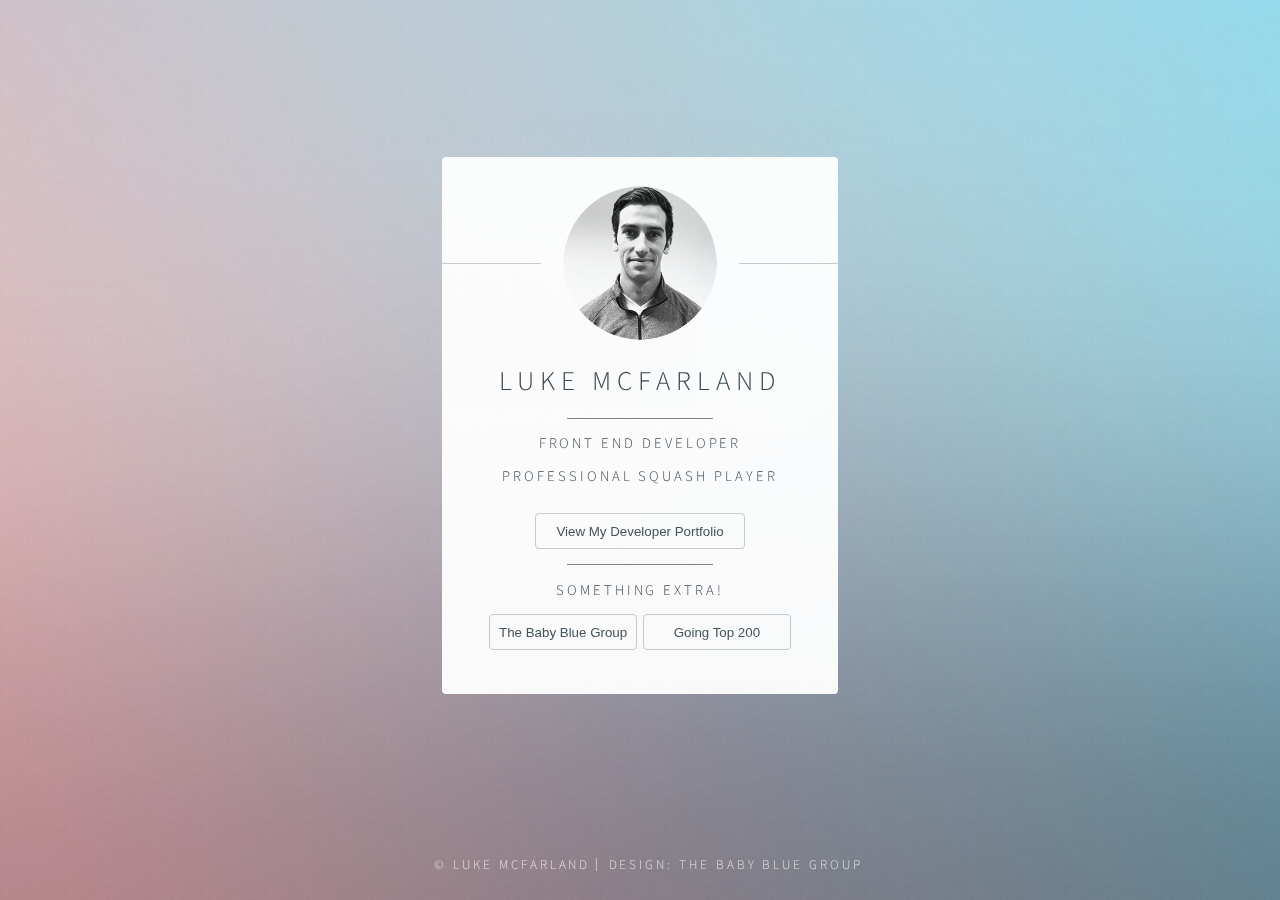
==== index.html @ 1bbb9d5d "Button Added" ====
<!DOCTYPE HTML>
<html lang="en">
	<head>
		<title>Luke Mcfarland</title>
		<link rel="shortcut icon" type="image/jpg" href="images/personalsnap.png"/>
		<meta charset="utf-8" />
		<meta name="viewport" content="width=device-width, initial-scale=1, user-scalable=no" />
		<link rel="stylesheet" href="assets/css/main.css" />
		<noscript><link rel="stylesheet" href="assets/css/noscript.css" /></noscript>
	</head>
	<body class="is-preload">

		<!-- Wrapper -->
			<div id="wrapper">

				<!-- Main -->
					<section id="main">
						<header>
							<span class="avatar"><img src="images/personalsnap.png" alt="lukemcfarland"/></span>
							<h1>Luke Mcfarland</h1><hr>
								<h5><strong>Front End Developer</strong></h5>
								<h5><strong>Professional Squash Player</strong></h5>
						</header>
						<div>
							<button class="homebutton" onclick="window.open('https://lukemcfarland.netlify.app/', '_blank');">View My Developer Portfolio
							</button>
						</div>

		<!-- Extra Section -->
						<hr />
						<h3>Something Extra!</h3>
						<div class="btn-group">
							<button onclick="window.open('http://babyblue.info/', '_blank');">The Baby Blue Group
							</button>
						  <button onclick="window.open('', '_blank');">Going Top 200
						  </button>
						</div>

		<!-- Extra Section -->
		<!--
					<footer>

					</footer>
		-->
					
					</section>

				<!-- Footer -->
					<footer id="footer">
						<ul class="copyright">
							<li>&copy; Luke Mcfarland</li><li>Design: <a href="http://babyblue.info">The Baby Blue Group</a></li>
						</ul>
					</footer>

			</div>

		<!-- Scripts -->
			<script>
				if ('addEventListener' in window) {
					window.addEventListener('load', function() { document.body.className = document.body.className.replace(/\bis-preload\b/, ''); });
					document.body.className += (navigator.userAgent.match(/(MSIE|rv:11\.0)/) ? ' is-ie' : '');
				}
			</script>

	</body>
</html>
---- assets/css/main.css ----
@import url(fontawesome-all.min.css);
@import url("https://fonts.googleapis.com/css?family=Source+Sans+Pro:300");

/*
	Identity by HTML5 UP
	html5up.net | @ajlkn
	Free for personal and commercial use under the CCA 3.0 license (html5up.net/license)
*/

/* Icon (alt) */

	html, body, div, span, applet, object,
	iframe, h1, h2, h3, h4, h5, h6, p, blockquote,
	pre, a, abbr, acronym, address, big, cite,
	code, del, dfn, em, img, ins, kbd, q, s, samp,
	small, strike, strong, sub, sup, tt, var, b,
	u, i, center, dl, dt, dd, ol, ul, li, fieldset,
	form, label, legend, table, caption, tbody,
	tfoot, thead, tr, th, td, article, aside,
	canvas, details, embed, figure, figcaption,
	footer, header, hgroup, menu, nav, output, ruby,
	section, summary, time, mark, audio, video {
		margin: 0;
		padding: 0;
		border: 0;
		font-size: 100%;
		font: inherit;
		vertical-align: baseline;
	}

	article, aside, details, figcaption, figure,
	footer, header, hgroup, menu, nav, section {
		display: block;
	}

	body {
		line-height: 1;
	}

	ol, ul {
		list-style: none;
	}

	blockquote, q {
		quotes: none;
	}

		blockquote:before, blockquote:after, q:before, q:after {
			content: '';
			content: none;
		}

	table {
		border-collapse: collapse;
		border-spacing: 0;
	}

	body {
		-webkit-text-size-adjust: none;
	}

	mark {
		background-color: transparent;
		color: inherit;
	}

	input::-moz-focus-inner {
		border: 0;
		padding: 0;
	}

	input, select, textarea {
		-moz-appearance: none;
		-webkit-appearance: none;
		-ms-appearance: none;
		appearance: none;
	}

/* Basic */

	@media screen and (max-width: 480px) {

		html, body {
			min-width: 320px;
		}

	}

	html {
		box-sizing: border-box;
	}

	*, *:before, *:after {
		box-sizing: inherit;
	}

	body.is-preload *, body.is-preload *:before, body.is-preload *:after {
		-moz-animation: none !important;
		-webkit-animation: none !important;
		-ms-animation: none !important;
		animation: none !important;
		-moz-transition: none !important;
		-webkit-transition: none !important;
		-ms-transition: none !important;
		transition: none !important;
	}

	html {
		height: 100%;
	}

	body {
		height: 100%;
		background-color: #ffffff;
		background-image: url("images/overlay.png"), -moz-linear-gradient(60deg, rgba(255, 165, 150, 0.5) 5%, rgba(0, 228, 255, 0.35)), url("../../images/bg.jpg");
		background-image: url("images/overlay.png"), -webkit-linear-gradient(60deg, rgba(255, 165, 150, 0.5) 5%, rgba(0, 228, 255, 0.35)), url("../../images/bg.jpg");
		background-image: url("images/overlay.png"), -ms-linear-gradient(60deg, rgba(255, 165, 150, 0.5) 5%, rgba(0, 228, 255, 0.35)), url("../../images/bg.jpg");
		background-image: url("images/overlay.png"), linear-gradient(60deg, rgba(255, 165, 150, 0.5) 5%, rgba(0, 228, 255, 0.35)), url("../../images/bg.jpg");
		background-repeat: repeat,			no-repeat,			no-repeat;
		background-size: 100px 100px, cover,				cover;
		background-position: top left,		center center,		bottom center;
		background-attachment: fixed,			fixed,				fixed;
	}

		body:after {
			content: '';
			display: block;
			position: fixed;
			top: 0;
			left: 0;
			width: 100%;
			height: inherit;
			opacity: 0;
			z-index: 1;
			background-color: #ffffff;
			background-image: url("images/overlay.png"), -moz-linear-gradient(60deg, rgba(255, 165, 150, 0.5) 5%, rgba(0, 228, 255, 0.35));
			background-image: url("images/overlay.png"), -webkit-linear-gradient(60deg, rgba(255, 165, 150, 0.5) 5%, rgba(0, 228, 255, 0.35));
			background-image: url("images/overlay.png"), -ms-linear-gradient(60deg, rgba(255, 165, 150, 0.5) 5%, rgba(0, 228, 255, 0.35));
			background-image: url("images/overlay.png"), linear-gradient(60deg, rgba(255, 165, 150, 0.5) 5%, rgba(0, 228, 255, 0.35));
			background-repeat: repeat,			no-repeat;
			background-size: 100px 100px, cover;
			background-position: top left,		center center;
			-moz-transition: opacity 1.75s ease-out;
			-webkit-transition: opacity 1.75s ease-out;
			-ms-transition: opacity 1.75s ease-out;
			transition: opacity 1.75s ease-out;
		}

		body.is-preload:after {
			opacity: 1;
		}

/* Type */

	body, input, select, textarea {
		color: #414f57;
		font-family: "Source Sans Pro", Helvetica, sans-serif;
		font-size: 14pt;
		font-weight: 300;
		line-height: 2;
		letter-spacing: 0.2em;
		text-transform: uppercase;
	}

		@media screen and (max-width: 1680px) {

			body, input, select, textarea {
				font-size: 11pt;
			}

		}

		@media screen and (max-width: 480px) {

			body, input, select, textarea {
				font-size: 10pt;
				line-height: 1.75;
			}

		}

	a {
		-moz-transition: color 0.2s ease, border-color 0.2s ease;
		-webkit-transition: color 0.2s ease, border-color 0.2s ease;
		-ms-transition: color 0.2s ease, border-color 0.2s ease;
		transition: color 0.2s ease, border-color 0.2s ease;
		color: inherit;
		text-decoration: none;
	}

		a:before {
			-moz-transition: color 0.2s ease, text-shadow 0.2s ease;
			-webkit-transition: color 0.2s ease, text-shadow 0.2s ease;
			-ms-transition: color 0.2s ease, text-shadow 0.2s ease;
			transition: color 0.2s ease, text-shadow 0.2s ease;
		}

		a:hover {
			color: #ff7496;
		}

	strong, b {
		color: #313f47;
	}

	em, i {
		font-style: italic;
	}

	p {
		margin: 0 0 1.5em 0;
	}

	h1, h2, h3, h4, h5, h6 {
		color: #313f47;
		line-height: 1.5;
		margin: 0 0 0.75em 0;
	}

		h1 a, h2 a, h3 a, h4 a, h5 a, h6 a {
			color: inherit;
			text-decoration: bold;
		}

	h1 {
		font-size: 1.85em;
		letter-spacing: 0.22em;
		margin: 0 0 0.525em 0;
	}

	h2 {
		font-size: 1.25em;
	}

	h3 {
		font-size: 1em;
	}

	h4 {
		font-size: 1em;
	}

	h5 {
		font-size: 1em;
	}

	h6 {
		font-size: 1em;
	}

	@media screen and (max-width: 480px) {

		h1 {
			font-size: 1.65em;
		}

	}

	sub {
		font-size: 0.8em;
		position: relative;
		top: 0.5em;
	}

	sup {
		font-size: 0.8em;
		position: relative;
		top: -0.5em;
	}

/* Form */

	form {
		margin: 0 0 1.5em 0;
	}

		form > :last-child {
			margin-bottom: 0;
		}

		form > .fields {
			display: -moz-flex;
			display: -webkit-flex;
			display: -ms-flex;
			display: flex;
			-moz-flex-wrap: wrap;
			-webkit-flex-wrap: wrap;
			-ms-flex-wrap: wrap;
			flex-wrap: wrap;
			width: calc(100% + 2.25em);
			margin: -1.125em 0 1.5em -1.125em;
		}

			form > .fields > .field {
				-moz-flex-grow: 0;
				-webkit-flex-grow: 0;
				-ms-flex-grow: 0;
				flex-grow: 0;
				-moz-flex-shrink: 0;
				-webkit-flex-shrink: 0;
				-ms-flex-shrink: 0;
				flex-shrink: 0;
				padding: 1.125em 0 0 1.125em;
				width: calc(100% - 1.125em);
			}

				form > .fields > .field.half {
					width: calc(50% - 0.5625em);
				}

				form > .fields > .field.third {
					width: calc(100%/3 - 0.375em);
				}

				form > .fields > .field.quarter {
					width: calc(25% - 0.28125em);
				}

		@media screen and (max-width: 480px) {

			form > .fields {
				width: calc(100% + 2.25em);
				margin: -1.125em 0 1.5em -1.125em;
			}

				form > .fields > .field {
					padding: 1.125em 0 0 1.125em;
					width: calc(100% - 1.125em);
				}

					form > .fields > .field.half {
						width: calc(100% - 1.125em);
					}

					form > .fields > .field.third {
						width: calc(100% - 1.125em);
					}

					form > .fields > .field.quarter {
						width: calc(100% - 1.125em);
					}

		}

	label {
		color: #313f47;
		display: block;
		font-size: 0.9em;
		margin: 0 0 0.75em 0;
	}

	input[type="text"],
	input[type="password"],
	input[type="email"],
	input[type="tel"],
	select,
	textarea {
		-moz-appearance: none;
		-webkit-appearance: none;
		-ms-appearance: none;
		appearance: none;
		border-radius: 4px;
		border: solid 1px #c8cccf;
		color: inherit;
		display: block;
		outline: 0;
		padding: 0 1em;
		text-decoration: none;
		width: 100%;
	}

		input[type="text"]:invalid,
		input[type="password"]:invalid,
		input[type="email"]:invalid,
		input[type="tel"]:invalid,
		select:invalid,
		textarea:invalid {
			box-shadow: none;
		}

		input[type="text"]:focus,
		input[type="password"]:focus,
		input[type="email"]:focus,
		input[type="tel"]:focus,
		select:focus,
		textarea:focus {
			border-color: #ff7496;
		}

	select {
		background-image: url("data:image/svg+xml;charset=utf8,%3Csvg xmlns='http://www.w3.org/2000/svg' width='40' height='40' preserveAspectRatio='none' viewBox='0 0 40 40'%3E%3Cpath d='M9.4,12.3l10.4,10.4l10.4-10.4c0.2-0.2,0.5-0.4,0.9-0.4c0.3,0,0.6,0.1,0.9,0.4l3.3,3.3c0.2,0.2,0.4,0.5,0.4,0.9 c0,0.4-0.1,0.6-0.4,0.9L20.7,31.9c-0.2,0.2-0.5,0.4-0.9,0.4c-0.3,0-0.6-0.1-0.9-0.4L4.3,17.3c-0.2-0.2-0.4-0.5-0.4-0.9 c0-0.4,0.1-0.6,0.4-0.9l3.3-3.3c0.2-0.2,0.5-0.4,0.9-0.4S9.1,12.1,9.4,12.3z' fill='%23c8cccf' /%3E%3C/svg%3E");
		background-size: 1.25rem;
		background-repeat: no-repeat;
		background-position: calc(100% - 1rem) center;
		height: 2.75em;
		padding-right: 2.75em;
		text-overflow: ellipsis;
	}

		select option {
			color: #313f47;
			background: #ffffff;
		}

		select:focus::-ms-value {
			background-color: transparent;
		}

		select::-ms-expand {
			display: none;
		}

	input[type="text"],
	input[type="password"],
	input[type="email"],
	select {
		height: 2.75em;
	}

	textarea {
		padding: 0.75em 1em;
	}

	input[type="checkbox"],
	input[type="radio"] {
		-moz-appearance: none;
		-webkit-appearance: none;
		-ms-appearance: none;
		appearance: none;
		display: block;
		float: left;
		margin-right: -2em;
		opacity: 0;
		width: 1em;
		z-index: -1;
	}

		input[type="checkbox"] + label,
		input[type="radio"] + label {
			text-decoration: none;
			color: #414f57;
			cursor: pointer;
			display: inline-block;
			font-size: 1em;
			font-weight: 300;
			padding-left: 2.4em;
			padding-right: 0.75em;
			position: relative;
		}

			input[type="checkbox"] + label:before,
			input[type="radio"] + label:before {
				-moz-osx-font-smoothing: grayscale;
				-webkit-font-smoothing: antialiased;
				display: inline-block;
				font-style: normal;
				font-variant: normal;
				text-rendering: auto;
				line-height: 1;
				text-transform: none !important;
				font-family: 'Font Awesome 5 Free';
				font-weight: 900;
			}

			input[type="checkbox"] + label:before,
			input[type="radio"] + label:before {
				border-radius: 4px;
				border: solid 1px #c8cccf;
				content: '';
				display: inline-block;
				font-size: 0.8em;
				height: 2.0625em;
				left: 0;
				line-height: 2.0625em;
				position: absolute;
				text-align: center;
				top: 0.15em;
				width: 2.0625em;
			}

		input[type="checkbox"]:checked + label:before,
		input[type="radio"]:checked + label:before {
			color: #ff7496;
			content: '\f00c';
		}

		input[type="checkbox"]:focus + label:before,
		input[type="radio"]:focus + label:before {
			border-color: #ff7496;
		}

	input[type="checkbox"] + label:before {
		border-radius: 4px;
	}

	input[type="radio"] + label:before {
		border-radius: 100%;
	}

	::-webkit-input-placeholder {
		color: #616f77 !important;
		opacity: 1.0;
	}

	:-moz-placeholder {
		color: #616f77 !important;
		opacity: 1.0;
	}

	::-moz-placeholder {
		color: #616f77 !important;
		opacity: 1.0;
	}

	:-ms-input-placeholder {
		color: #616f77 !important;
		opacity: 1.0;
	}

/* Icon */

	.icon {
		text-decoration: none;
		position: relative;
		border-bottom: none;
	}

		.icon:before {
			-moz-osx-font-smoothing: grayscale;
			-webkit-font-smoothing: antialiased;
			display: inline-block;
			font-style: normal;
			font-variant: normal;
			text-rendering: auto;
			line-height: 1;
			text-transform: none !important;
			font-family: 'Font Awesome 5 Free';
			font-weight: 400;
		}

		.icon > .label {
			display: none;
		}

		.icon:before {
			line-height: inherit;
		}

		.icon.solid:before {
			font-weight: 900;
		}

		.icon.brands:before {
			font-family: 'Font Awesome 5 Brands';
		}

/* List */

	ol {
		list-style: decimal;
		margin: 0 0 1.5em 0;
		padding-left: 1.25em;
	}

		ol li {
			padding-left: 0.25em;
		}

	ul {
		list-style: disc;
		margin: 0 0 1.5em 0;
		padding-left: 1em;
	}

		ul li {
			padding-left: 0.5em;
		}

		ul.alt {
			list-style: none;
			padding-left: 0;
		}

			ul.alt li {
				border-top: solid 1px #c8cccf;
				padding: 0.5em 0;
			}

				ul.alt li:first-child {
					border-top: 0;
					padding-top: 0;
				}

	dl {
		margin: 0 0 1.5em 0;
	}

		dl dt {
			display: block;
			margin: 0 0 0.75em 0;
		}

		dl dd {
			margin-left: 1.5em;
		}

/* Actions */

	ul.actions {
		display: -moz-flex;
		display: -webkit-flex;
		display: -ms-flex;
		display: flex;
		cursor: default;
		list-style: none;
		margin-left: -0.75em;
		padding-left: 0;
	}

		ul.actions li {
			padding: 0 0 0 0.75em;
			vertical-align: middle;
		}

		ul.actions.special {
			-moz-justify-content: center;
			-webkit-justify-content: center;
			-ms-justify-content: center;
			justify-content: center;
			width: 100%;
			margin-left: 0;
		}

			ul.actions.special li:first-child {
				padding-left: 0;
			}

		ul.actions.stacked {
			-moz-flex-direction: column;
			-webkit-flex-direction: column;
			-ms-flex-direction: column;
			flex-direction: column;
			margin-left: 0;
		}

			ul.actions.stacked li {
				padding: 0.975em 0 0 0;
			}

				ul.actions.stacked li:first-child {
					padding-top: 0;
				}

		ul.actions.fit {
			width: calc(100% + 0.75em);
		}

			ul.actions.fit li {
				-moz-flex-grow: 1;
				-webkit-flex-grow: 1;
				-ms-flex-grow: 1;
				flex-grow: 1;
				-moz-flex-shrink: 1;
				-webkit-flex-shrink: 1;
				-ms-flex-shrink: 1;
				flex-shrink: 1;
				width: 100%;
			}

				ul.actions.fit li > * {
					width: 100%;
				}

			ul.actions.fit.stacked {
				width: 100%;
			}

		@media screen and (max-width: 480px) {

			ul.actions:not(.fixed) {
				-moz-flex-direction: column;
				-webkit-flex-direction: column;
				-ms-flex-direction: column;
				flex-direction: column;
				margin-left: 0;
				width: 100% !important;
			}

				ul.actions:not(.fixed) li {
					-moz-flex-grow: 1;
					-webkit-flex-grow: 1;
					-ms-flex-grow: 1;
					flex-grow: 1;
					-moz-flex-shrink: 1;
					-webkit-flex-shrink: 1;
					-ms-flex-shrink: 1;
					flex-shrink: 1;
					padding: 0.75em 0 0 0;
					text-align: center;
					width: 100%;
				}

					ul.actions:not(.fixed) li > * {
						width: 100%;
					}

					ul.actions:not(.fixed) li:first-child {
						padding-top: 0;
					}

					ul.actions:not(.fixed) li input[type="submit"],
					ul.actions:not(.fixed) li input[type="reset"],
					ul.actions:not(.fixed) li input[type="button"],
					ul.actions:not(.fixed) li button,
					ul.actions:not(.fixed) li .button {
						width: 100%;
					}

						ul.actions:not(.fixed) li input[type="submit"].icon:before,
						ul.actions:not(.fixed) li input[type="reset"].icon:before,
						ul.actions:not(.fixed) li input[type="button"].icon:before,
						ul.actions:not(.fixed) li button.icon:before,
						ul.actions:not(.fixed) li .button.icon:before {
							margin-left: -0.5rem;
						}

		}

/* Icons */

	ul.icons {
		cursor: default;
		list-style: none;
		padding-left: 0;
		margin-top: -0.675em;
	}

		ul.icons li {
			display: inline-block;
			padding: 0.675em 0.5em;
		}

			ul.icons li a {
				text-decoration: none;
				position: relative;
				display: block;
				width: 3.75em;
				height: 3.75em;
				border-radius: 100%;
				border: solid 1px #c8cccf;
				line-height: 3.75em;
				overflow: hidden;
				text-align: center;
				text-indent: 3.75em;
				white-space: nowrap;
			}

				ul.icons li a:before {
					-moz-osx-font-smoothing: grayscale;
					-webkit-font-smoothing: antialiased;
					display: inline-block;
					font-style: normal;
					font-variant: normal;
					text-rendering: auto;
					line-height: 1;
					text-transform: none !important;
					font-family: 'Font Awesome 5 Free';
					font-weight: 400;
				}

				ul.icons li a:before {
					color: #ffffff;
					text-shadow: 1.25px 0px 0px #c8cccf, -1.25px 0px 0px #c8cccf, 0px 1.25px 0px #c8cccf, 0px -1.25px 0px #c8cccf;
				}

				ul.icons li a:hover:before {
					text-shadow: 1.25px 0px 0px #ff7496, -1.25px 0px 0px #ff7496, 0px 1.25px 0px #ff7496, 0px -1.25px 0px #ff7496;
				}

				ul.icons li a:before {
					position: absolute;
					top: 0;
					left: 0;
					width: inherit;
					height: inherit;
					font-size: 1.85rem;
					line-height: inherit;
					text-align: center;
					text-indent: 0;
				}

				ul.icons li a:hover {
					border-color: #ff7496;
				}

		@media screen and (max-width: 480px) {

			ul.icons li a:before {
				font-size: 1.5rem;
			}

		}

/* Button */

	input[type="submit"],
	input[type="reset"],
	input[type="button"],
	button,
	.button {
		-moz-appearance: none;
		-webkit-appearance: none;
		-ms-appearance: none;
		appearance: none;
		-moz-transition: background-color 0.2s ease-in-out, border-color 0.2s ease-in-out, color 0.2s ease-in-out;
		-webkit-transition: background-color 0.2s ease-in-out, border-color 0.2s ease-in-out, color 0.2s ease-in-out;
		-ms-transition: background-color 0.2s ease-in-out, border-color 0.2s ease-in-out, color 0.2s ease-in-out;
		transition: background-color 0.2s ease-in-out, border-color 0.2s ease-in-out, color 0.2s ease-in-out;
		display: inline-block;
		height: 2.75em;
		line-height: 2.75em;
		padding: 0 1.5em;
		background-color: transparent;
		border-radius: 4px;
		border: solid 1px #c8cccf;
		color: #414f57 !important;
		cursor: pointer;
		text-align: center;
		text-decoration: none;
		white-space: nowrap;
	}

		input[type="submit"]:hover,
		input[type="reset"]:hover,
		input[type="button"]:hover,
		button:hover,
		.button:hover {
			border-color: #ff7496;
			color: #ff7496 !important;
		}

		input[type="submit"].icon,
		input[type="reset"].icon,
		input[type="button"].icon,
		button.icon,
		.button.icon {
			padding-left: 1.35em;
		}

			input[type="submit"].icon:before,
			input[type="reset"].icon:before,
			input[type="button"].icon:before,
			button.icon:before,
			.button.icon:before {
				margin-right: 0.5em;
			}

		input[type="submit"].fit,
		input[type="reset"].fit,
		input[type="button"].fit,
		button.fit,
		.button.fit {
			width: 100%;
		}

		input[type="submit"].small,
		input[type="reset"].small,
		input[type="button"].small,
		button.small,
		.button.small {
			font-size: 0.8em;
		}

		input[type="submit"].large,
		input[type="reset"].large,
		input[type="button"].large,
		button.large,
		.button.large {
			font-size: 1.35em;
		}

		input[type="submit"].disabled, input[type="submit"]:disabled,
		input[type="reset"].disabled,
		input[type="reset"]:disabled,
		input[type="button"].disabled,
		input[type="button"]:disabled,
		button.disabled,
		button:disabled,
		.button.disabled,
		.button:disabled {
			pointer-events: none;
			opacity: 0.5;
		}

/* Main */

	#main {
		-moz-transform-origin: 50% 50%;
		-webkit-transform-origin: 50% 50%;
		-ms-transform-origin: 50% 50%;
		transform-origin: 50% 50%;
		-moz-transform: rotateX(0deg);
		-webkit-transform: rotateX(0deg);
		-ms-transform: rotateX(0deg);
		transform: rotateX(0deg);
		-moz-transition: opacity 1s ease, -moz-transform 1s ease;
		-webkit-transition: opacity 1s ease, -webkit-transform 1s ease;
		-ms-transition: opacity 1s ease, -ms-transform 1s ease;
		transition: opacity 1s ease, transform 1s ease;
		padding: 2em 3em 3em 3em ;
		background: #ffffff;
		border-radius: 4px;
		cursor: default;
		max-width: 100%;
		opacity: 0.95;
		position: relative;
		text-align: center;
		width: 27em;
	}

		#main .avatar {
			position: relative;
			display: block;
			margin-bottom: 1.5em;
		}

			#main .avatar img {
				display: block;
				margin: 0 auto;
				border-radius: 100%;
				box-shadow: 0 0 0 1.5em #ffffff;
				height: 20%;
				width: 50%;
			}

			#main .avatar:before {
				content: '';
				display: block;
				position: absolute;
				top: 50%;
				left: -3em;
				width: calc(100% + 6em);
				height: 1px;
				z-index: -1;
				background: #c8cccf;
			}

		@media screen and (max-width: 480px) {

			#main {
				padding: 4em 2em 2.5em 2em ;
				width: 100%;
			}

				#main .avatar:before {
					left: -2em;
					width: calc(100% + 4em);
				}

		}

		body.is-preload #main {
			-moz-transform: rotateX(15deg);
			-webkit-transform: rotateX(15deg);
			-ms-transform: rotateX(15deg);
			transform: rotateX(15deg);
			opacity: 0;
		}

/* Footer */

	#footer {
		-moz-align-self: -moz-flex-end;
		-webkit-align-self: -webkit-flex-end;
		-ms-align-self: -ms-flex-end;
		align-self: flex-end;
		width: 100%;
		padding: 1.5em 0 0 0;
		color: rgba(255, 255, 255, 0.75);
		cursor: default;
		text-align: center;
	}

		#footer .copyright {
			margin: 0;
			padding: 0;
			font-size: 0.9em;
			list-style: none;
		}

			#footer .copyright li {
				display: inline-block;
				margin: 0 0 0 0.45em;
				padding: 0 0 0 0.85em;
				border-left: solid 1px rgba(255, 255, 255, 0.5);
				line-height: 1;
			}

				#footer .copyright li:first-child {
					border-left: 0;
				}

/* Wrapper */

	#wrapper {
		display: -moz-flex;
		display: -webkit-flex;
		display: -ms-flex;
		display: flex;
		-moz-align-items: center;
		-webkit-align-items: center;
		-ms-align-items: center;
		align-items: center;
		-moz-justify-content: space-between;
		-webkit-justify-content: space-between;
		-ms-justify-content: space-between;
		justify-content: space-between;
		-moz-flex-direction: column;
		-webkit-flex-direction: column;
		-ms-flex-direction: column;
		flex-direction: column;
		-moz-perspective: 1000px;
		-webkit-perspective: 1000px;
		-ms-perspective: 1000px;
		perspective: 1000px;
		position: relative;
		min-height: 100%;
		padding: 1.5em;
		z-index: 2;
	}

		#wrapper > * {
			z-index: 1;
		}

		#wrapper:before {
			content: '';
			display: block;
		}

		@media screen and (max-width: 360px) {

			#wrapper {
				padding: 0.75em;
			}

		}

		body.is-ie #wrapper {
			height: 100%;
		}
hr {
  border:none;
  border-top:1px solid;/* or bottom */
  margin:1em auto; 
  width:10em;
  }
.homebutton {
	margin-top: 1em;
}

.btn-group button {
  cursor: pointer; /* Pointer/hand icon */
  width: 48% !important;
  margin-top: 1px !important;
  padding: 0px !important;
}

/* Clear floats (clearfix hack) */
.btn-group:after {
  content: "" !important;
  clear: both !important;
  display: table !important;
}

@media screen and (max-width: 780px) {

	.btn-group button {
		width: 60% !important;	
		margin-top: 3px !important;
	}

}
---- assets/css/noscript.css ----
/*
	Identity by HTML5 UP
	html5up.net | @ajlkn
	Free for personal and commercial use under the CCA 3.0 license (html5up.net/license)
*/

/* Basic */

	body:after {
		display: none;
	}

/* Main */

	#main {
		-moz-transform: none !important;
		-webkit-transform: none !important;
		-ms-transform: none !important;
		transform: none !important;
		opacity: 1 !important;
	}
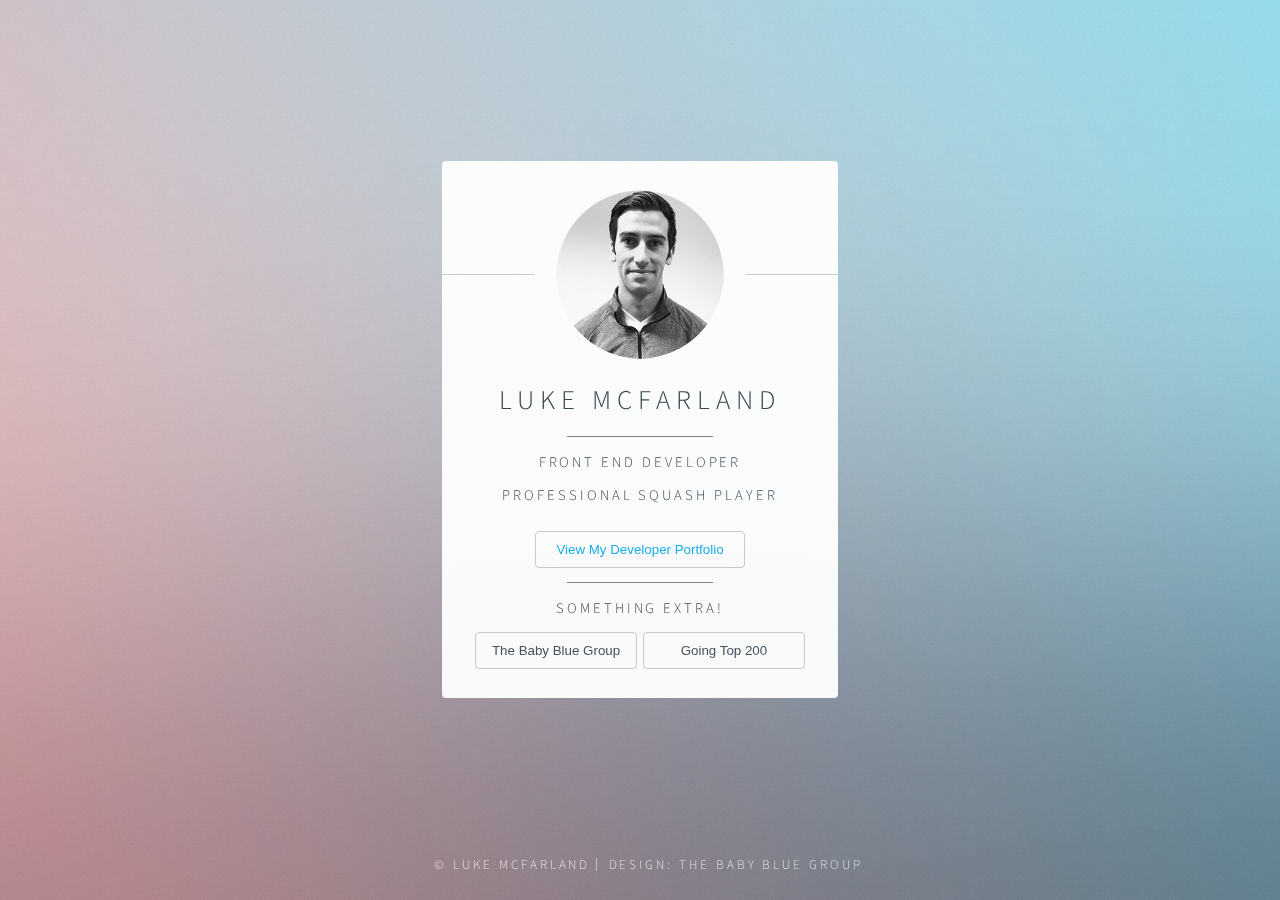
==== commit 2bf20a4e: "Update index.html" ====
--- a/index.html
+++ b/index.html
@@ -22,7 +22,7 @@
 								<h5><strong>Professional Squash Player</strong></h5>
 						</header>
 						<div>
-							<button class="homebutton" onclick="window.open('https://lukemcfarland.netlify.app/', '_blank');">View My Developer Portfolio
+							<button class="homebutton" onclick="window.open('https://lukemcfarland.netlify.app/', '_self');">View My Developer Portfolio
 							</button>
 						</div>
 
@@ -30,9 +30,9 @@
 						<hr />
 						<h3>Something Extra!</h3>
 						<div class="btn-group">
-							<button onclick="window.open('http://babyblue.info/', '_blank');">The Baby Blue Group
+							<button onclick="window.open('https://babyblue.info/', '_blank');">The Baby Blue Group
 							</button>
-						  <button onclick="window.open('', '_blank');">Going Top 200
+						  <button onclick="window.open('toptwo.html','_self');">Going Top 200
 						  </button>
 						</div>
 
@@ -48,7 +48,7 @@
 				<!-- Footer -->
 					<footer id="footer">
 						<ul class="copyright">
-							<li>&copy; Luke Mcfarland</li><li>Design: <a href="http://babyblue.info">The Baby Blue Group</a></li>
+							<li>&copy; Luke Mcfarland</li><li>Design: <a href="https://babyblue.info/">The Baby Blue Group</a></li>
 						</ul>
 					</footer>
 
--- a/assets/css/main.css
+++ b/assets/css/main.css
@@ -907,7 +907,7 @@
 		-webkit-transition: opacity 1s ease, -webkit-transform 1s ease;
 		-ms-transition: opacity 1s ease, -ms-transform 1s ease;
 		transition: opacity 1s ease, transform 1s ease;
-		padding: 2em 3em 3em 3em ;
+		padding: 2em 2em 2em 2em ;
 		background: #ffffff;
 		border-radius: 4px;
 		cursor: default;
@@ -938,8 +938,8 @@
 				display: block;
 				position: absolute;
 				top: 50%;
-				left: -3em;
-				width: calc(100% + 6em);
+				left: -2em;
+				width: calc(100% + 4em);
 				height: 1px;
 				z-index: -1;
 				background: #c8cccf;
@@ -975,7 +975,7 @@
 		-ms-align-self: -ms-flex-end;
 		align-self: flex-end;
 		width: 100%;
-		padding: 1.5em 0 0 0;
+		padding: 1em 0 0 0;
 		color: rgba(255, 255, 255, 0.75);
 		cursor: default;
 		text-align: center;
@@ -1059,6 +1059,10 @@
 	margin-top: 1em;
 }
 
+.homebutton {
+	color: #13aff0 !important;
+}
+
 .btn-group button {
   cursor: pointer; /* Pointer/hand icon */
   width: 48% !important;
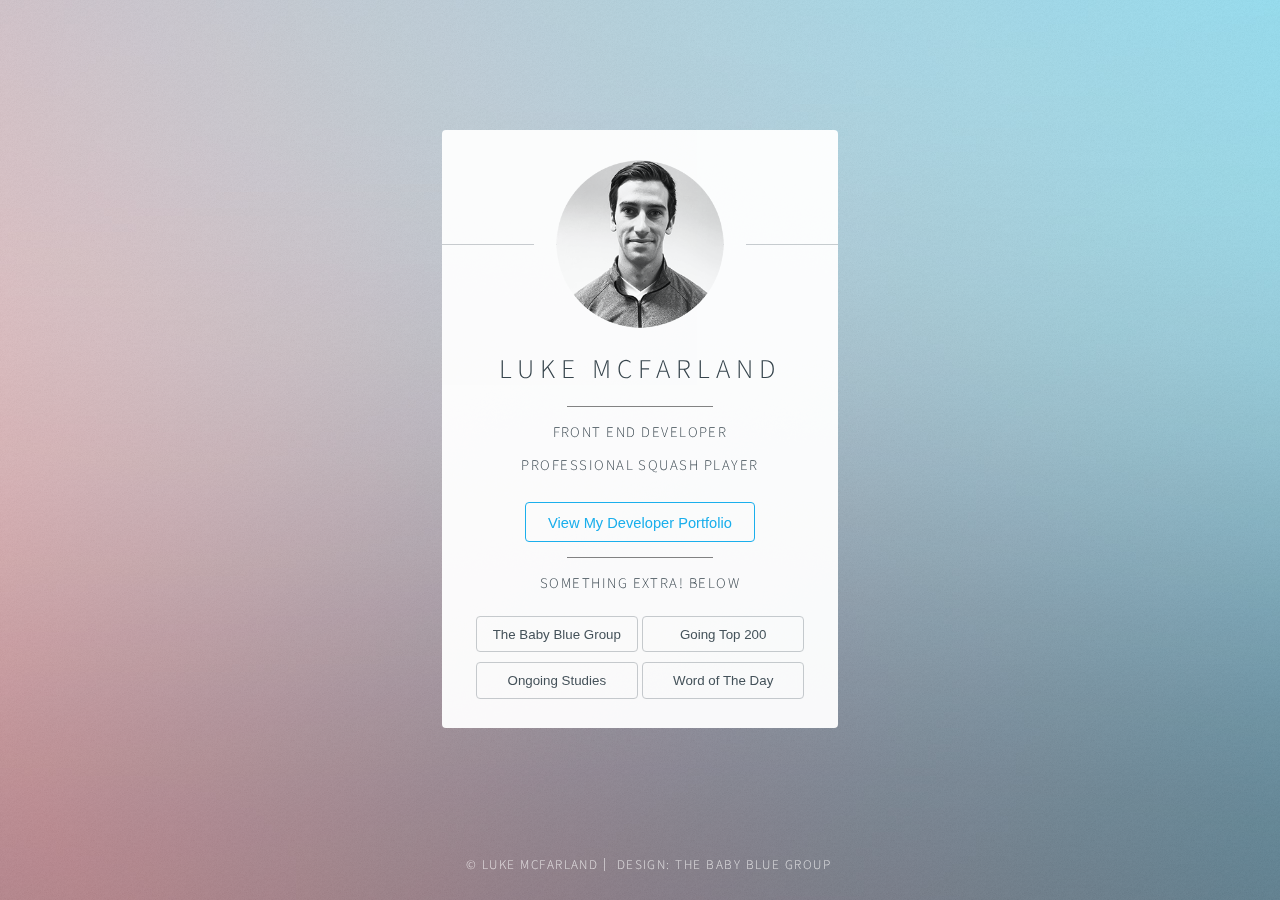
==== commit 38b63b21: "Word of The Day Page Added" ====
--- a/index.html
+++ b/index.html
@@ -28,12 +28,20 @@
 
 		<!-- Extra Section -->
 						<hr />
-						<h3>Something Extra!</h3>
+						<h3>Something Extra! Below</h3>
 						<div class="btn-group">
 							<button onclick="window.open('https://babyblue.info/', '_blank');">The Baby Blue Group
 							</button>
-						  <button onclick="window.open('toptwo.html','_self');">Going Top 200
-						  </button>
+
+							<button onclick="window.open('toptwo.html','_self');">Going Top 200
+							</button><br>
+
+							<button id="btngroup3" onclick="window.open('study.html','_self');">Ongoing Studies
+							</button>
+						
+							<button id="btngroup3" onclick="window.open('words.html','_self');">Word of The Day
+							</button>
+
 						</div>
 
 		<!-- Extra Section -->
@@ -48,7 +56,7 @@
 				<!-- Footer -->
 					<footer id="footer">
 						<ul class="copyright">
-							<li>&copy; Luke Mcfarland</li><li>Design: <a href="https://babyblue.info/">The Baby Blue Group</a></li>
+							<li>&copy; Luke Mcfarland</li><li>Design: <a href="https://babyblue.info/" target="_blank">The Baby Blue Group</a></li>
 						</ul>
 					</footer>
 
--- a/assets/css/main.css
+++ b/assets/css/main.css
@@ -158,7 +158,7 @@
 		font-size: 14pt;
 		font-weight: 300;
 		line-height: 2;
-		letter-spacing: 0.2em;
+		letter-spacing: 0.1em;
 		text-transform: uppercase;
 	}
 
@@ -558,12 +558,12 @@
 
 	ol {
 		list-style: decimal;
-		margin: 0 0 1.5em 0;
-		padding-left: 1.25em;
+		margin: 0 0 0em 0;
+		padding-left: 0em;
 	}
 
 		ol li {
-			padding-left: 0.25em;
+			padding-left: 0em;
 		}
 
 	ul {
@@ -1057,6 +1057,8 @@
   }
 .homebutton {
 	margin-top: 1em;
+	font-size: 1em;
+	border-color: #13aff0;
 }
 
 .homebutton {
@@ -1066,7 +1068,7 @@
 .btn-group button {
   cursor: pointer; /* Pointer/hand icon */
   width: 48% !important;
-  margin-top: 1px !important;
+  margin-top: 10px !important;
   padding: 0px !important;
 }
 
@@ -1084,4 +1086,125 @@
 		margin-top: 3px !important;
 	}
 
-}+}
+
+/* Study page css changes */
+
+#studysubtitle {
+	font-size: 1.3em !important;
+}
+
+#studytitle {
+	letter-spacing: 0.091em !important;
+	font-weight: 600;
+}
+
+#studysubdesc {
+	color: rgb(255,81,81);
+}
+
+#studysubdesc em {
+	font-weight: 600;
+}
+
+#studymain .studyavatar {
+	position: relative;
+	display: block;
+	margin-bottom: 0.9em;
+}
+
+	#studymain .studyavatar img {
+		display: block;
+		margin: 0 auto;
+		border-radius: 100%;
+		box-shadow: 0 0 0 1.5em #ffffff;
+		height: 5%;
+		width: 16%;
+	}
+
+	#studymain .studyavatar:before {
+		content: '';
+		display: block;
+		position: absolute;
+		top: 50%;
+		left: -2em;
+		width: calc(100% + 4em);
+		height: 1px;
+		z-index: -1;
+		background: #c8cccf;
+	}
+
+@media screen and (max-width: 480px) {
+
+	#studymain {
+		padding: 4em 2em 2em 2em ;
+		width: 100%;
+	}
+
+		#studymain .studyavatar:before {
+			left: -2em;
+			width: calc(100% + 4em);
+		}
+
+}
+
+.study-group li {
+	padding-bottom: 0.2em;
+	color: #000000;
+	text-align: center;
+	list-style-type: none;
+	cursor: pointer;
+	margin: auto !important;
+}
+
+.listalternate {
+	color: green !important;
+}
+
+.listalternate2 {
+	color: orange !important;
+}
+
+/* Main Container for the Study Section */
+
+
+#studymain {
+	-moz-transform-origin: 50% 50%;
+	-webkit-transform-origin: 50% 50%;
+	-ms-transform-origin: 50% 50%;
+	transform-origin: 50% 50%;
+	-moz-transform: rotateX(0deg);
+	-webkit-transform: rotateX(0deg);
+	-ms-transform: rotateX(0deg);
+	transform: rotateX(0deg);
+	-moz-transition: opacity 1s ease, -moz-transform 1s ease;
+	-webkit-transition: opacity 1s ease, -webkit-transform 1s ease;
+	-ms-transition: opacity 1s ease, -ms-transform 1s ease;
+	transition: opacity 1s ease, transform 1s ease;
+	padding: 2em 2em 2em 2em ;
+	background: #ffffff;
+	border-radius: 4px;
+	cursor: default;
+	max-width: 100%;
+	opacity: 0.95;
+	position: relative;
+	text-align: center;
+	width: 50em;
+}
+
+
+	@media screen and (max-width: 480px) {
+
+		#studymain {
+			padding: 4em 2em 2em 2em ;
+			width: 100%;
+		}
+	}
+
+	body.is-preload #studymain {
+		-moz-transform: rotateX(15deg);
+		-webkit-transform: rotateX(15deg);
+		-ms-transform: rotateX(15deg);
+		transform: rotateX(15deg);
+		opacity: 0;
+	}
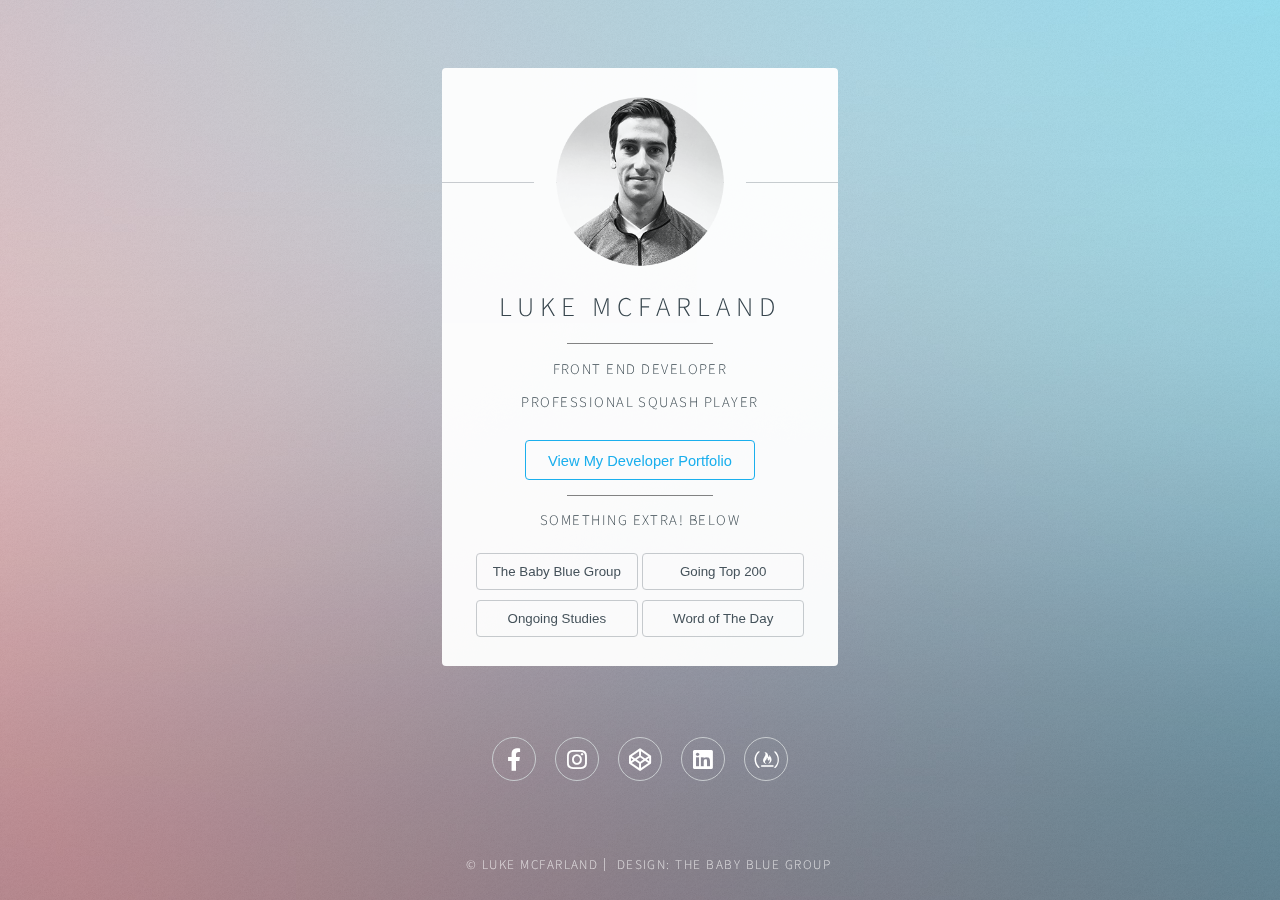
==== commit e55bd78b: "Social Media Icons Added" ====
--- a/index.html
+++ b/index.html
@@ -7,6 +7,17 @@
 		<meta name="viewport" content="width=device-width, initial-scale=1, user-scalable=no" />
 		<link rel="stylesheet" href="assets/css/main.css" />
 		<noscript><link rel="stylesheet" href="assets/css/noscript.css" /></noscript>
+
+		<!-- Global site tag (gtag.js) - Google Analytics -->
+		<script async src="https://www.googletagmanager.com/gtag/js?id=G-EG7P5CV4S0"></script>
+		<script>
+		  window.dataLayer = window.dataLayer || [];
+		  function gtag(){dataLayer.push(arguments);}
+		  gtag('js', new Date());
+
+		  gtag('config', 'G-EG7P5CV4S0');
+		</script>
+		
 	</head>
 	<body class="is-preload">
 
@@ -43,14 +54,18 @@
 							</button>
 
 						</div>
+					</section>
 
-		<!-- Extra Section -->
-		<!--
-					<footer>
+					<section>
+						
+						<ul class="socialicons">
+							<li><a href="https://www.facebook.com/luke.mcfarland.98" class="icon brands fa-facebook-f alt" target="_blank"><span class="label">Facebook</span></a></li>
+							<li><a href="https://www.instagram.com/luke_david_mcfarland/?hl=en" class="icon brands fa-instagram alt" target="_blank"><span class="label">Instagram</span></a></li>
+							<li><a href="https://codepen.io/babyblueprojects" class="icon brands fa-codepen alt" target="_blank"><span class="label">Code Pen</span></a></li>
+							<li><a href="https://www.linkedin.com/in/luke-mcfarland-304a25179/" class="icon brands fa-linkedin alt" target="_blank"><span class="label">GitHub</span></a></li>
+							<li><a href="https://www.freecodecamp.org/mungopie" class="icon brands fa-free-code-camp alt" target="_blank"><span class="label">Free Code Camp</span></a></li>
+						</ul>
 
-					</footer>
-		-->
-					
 					</section>
 
 				<!-- Footer -->
--- a/assets/css/main.css
+++ b/assets/css/main.css
@@ -1061,6 +1061,10 @@
 	border-color: #13aff0;
 }
 
+#homebuttonwords {
+	margin-top: 0 !important;
+}
+
 .homebutton {
 	color: #13aff0 !important;
 }
@@ -1100,7 +1104,12 @@
 }
 
 #studysubdesc {
-	color: rgb(255,81,81);
+	color: rgb(255,81,81,0.8);
+	letter-spacing: 0.07em !important;
+}
+
+#studysubdesc p {
+    margin: 0 0 0 0 !important;
 }
 
 #studysubdesc em {
@@ -1145,6 +1154,15 @@
 			left: -2em;
 			width: calc(100% + 4em);
 		}
+
+}
+
+@media screen and (max-width: 500px) {
+
+ #studymain .studyavatar img {
+		height: 15% !important;
+		width: 40% !important;
+	}
 
 }
 
@@ -1208,3 +1226,89 @@
 		transform: rotateX(15deg);
 		opacity: 0;
 	}
+
+/* Awesome Table */
+
+@media screen and (max-width: 500px) {
+
+	#awesometable {
+		height: 1200px;
+	}
+}
+
+/* Social Media Icons */
+
+	.socialicons {
+		margin-top: 1em !important;
+		margin-bottom: 0em !important;
+	}
+
+	ul.socialicons {
+		cursor: default;
+		list-style: none;
+		padding-left: 0;
+		margin-top: -0.675em;
+	}
+
+		ul.socialicons li {
+			display: inline-block;
+			padding: 0.675em 0.5em;
+		}
+
+			ul.socialicons li a {
+				text-decoration: none;
+				position: relative;
+				display: block;
+				width: 3em;
+				height: 3em;
+				border-radius: 100%;
+				border: solid 1px #c8cccf;
+				line-height: 3em;
+				overflow: hidden;
+				text-align: center;
+				text-indent: 3em;
+				white-space: nowrap;
+			}
+
+				ul.socialicons li a:before {
+					-moz-osx-font-smoothing: grayscale;
+					-webkit-font-smoothing: antialiased;
+					display: inline-block;
+					font-style: normal;
+					font-variant: normal;
+					text-rendering: auto;
+					line-height: 1;
+					text-transform: none !important;
+					font-family: 'Font Awesome 5 Free';
+					font-weight: 100;
+				}
+
+				ul.socialicons li a:before {
+					color: #ffffff;
+				}
+
+				ul.socialicons li a:before {
+					position: absolute;
+					top: 0;
+					left: 0;
+					width: inherit;
+					height: inherit;
+					font-size: 1.4rem;
+					line-height: inherit;
+					text-align: center;
+					text-indent: 0;
+				}
+
+				ul.socialicons li a:hover {
+					border-color: #ff6392;
+					transform: scale(1.3);
+					transition: all .2s ease-in-out;
+				}
+
+		@media screen and (max-width: 480px) {
+
+			ul.socialicons li a:before {
+				font-size: 1rem;
+			}
+
+		}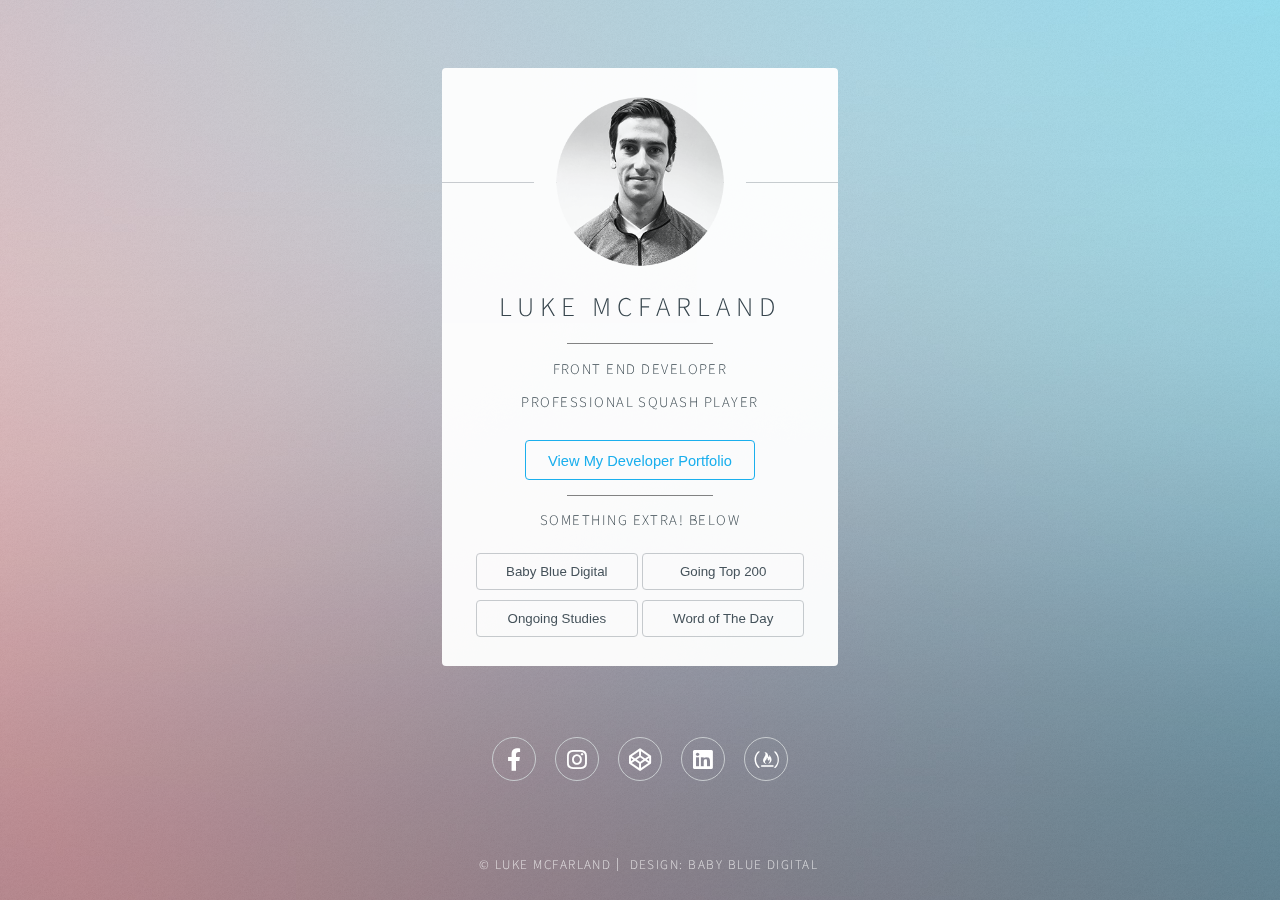
==== commit d13cd203: "Baby Blue Digital Added" ====
--- a/index.html
+++ b/index.html
@@ -41,7 +41,7 @@
 						<hr />
 						<h3>Something Extra! Below</h3>
 						<div class="btn-group">
-							<button onclick="window.open('https://babyblue.info/', '_blank');">The Baby Blue Group
+							<button onclick="window.open('https://babyblue.info/', '_blank');">Baby Blue Digital
 							</button>
 
 							<button onclick="window.open('toptwo.html','_self');">Going Top 200
@@ -71,7 +71,7 @@
 				<!-- Footer -->
 					<footer id="footer">
 						<ul class="copyright">
-							<li>&copy; Luke Mcfarland</li><li>Design: <a href="https://babyblue.info/" target="_blank">The Baby Blue Group</a></li>
+							<li>&copy; Luke Mcfarland</li><li>Design: <a href="https://babyblue.info/" target="_blank">Baby Blue Digital</a></li>
 						</ul>
 					</footer>
 
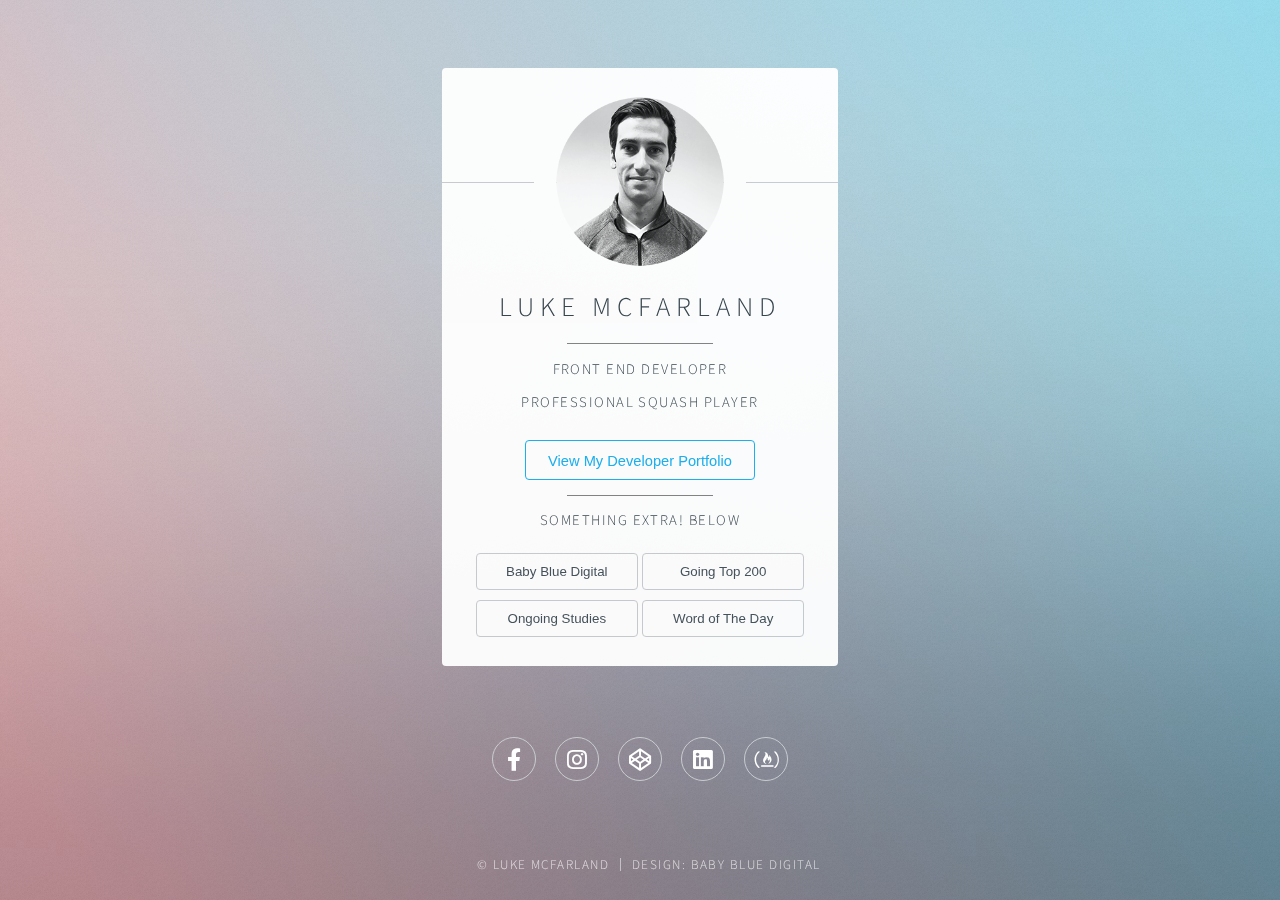
==== commit 8498810f: "Family Tree Page Added" ====
--- a/index.html
+++ b/index.html
@@ -61,7 +61,7 @@
 						<ul class="socialicons">
 							<li><a href="https://www.facebook.com/luke.mcfarland.98" class="icon brands fa-facebook-f alt" target="_blank"><span class="label">Facebook</span></a></li>
 							<li><a href="https://www.instagram.com/luke_david_mcfarland/?hl=en" class="icon brands fa-instagram alt" target="_blank"><span class="label">Instagram</span></a></li>
-							<li><a href="https://codepen.io/babyblueprojects" class="icon brands fa-codepen alt" target="_blank"><span class="label">Code Pen</span></a></li>
+							<li><a href="https://codepen.io/mungopie" class="icon brands fa-codepen alt" target="_blank"><span class="label">Code Pen</span></a></li>
 							<li><a href="https://www.linkedin.com/in/luke-mcfarland-304a25179/" class="icon brands fa-linkedin alt" target="_blank"><span class="label">GitHub</span></a></li>
 							<li><a href="https://www.freecodecamp.org/mungopie" class="icon brands fa-free-code-camp alt" target="_blank"><span class="label">Free Code Camp</span></a></li>
 						</ul>
@@ -71,10 +71,10 @@
 				<!-- Footer -->
 					<footer id="footer">
 						<ul class="copyright">
-							<li>&copy; Luke Mcfarland</li><li>Design: <a href="https://babyblue.info/" target="_blank">Baby Blue Digital</a></li>
+							<li>&copy; <a href="family.html" target="_self">Luke Mcfarland</a></li>
+							<li>Design: <a href="https://babyblue.info/" target="_blank">Baby Blue Digital</a></li>
 						</ul>
 					</footer>
-
 			</div>
 
 		<!-- Scripts -->
--- a/assets/css/main.css
+++ b/assets/css/main.css
@@ -1311,4 +1311,223 @@
 				font-size: 1rem;
 			}
 
+		}
+
+/* Family Tree CSS */
+
+	#wordmain {
+		-moz-transform-origin: 50% 50%;
+		-webkit-transform-origin: 50% 50%;
+		-ms-transform-origin: 50% 50%;
+		transform-origin: 50% 50%;
+		-moz-transform: rotateX(0deg);
+		-webkit-transform: rotateX(0deg);
+		-ms-transform: rotateX(0deg);
+		transform: rotateX(0deg);
+		-moz-transition: opacity 1s ease, -moz-transform 1s ease;
+		-webkit-transition: opacity 1s ease, -webkit-transform 1s ease;
+		-ms-transition: opacity 1s ease, -ms-transform 1s ease;
+		transition: opacity 1s ease, transform 1s ease;
+		padding: 2em 2em 2em 2em ;
+		background: #ffffff;
+		border-radius: 4px;
+		cursor: default;
+		max-width: 100%;
+		opacity: 0.95;
+		position: relative;
+		text-align: center;
+		width: 80em;
+	}
+
+
+		@media screen and (max-width: 480px) {
+
+			#wordmain {
+				padding: 4em 2em 2em 2em ;
+				width: 100%;
+			}
+		}
+
+		body.is-preload #wordmain {
+			-moz-transform: rotateX(15deg);
+			-webkit-transform: rotateX(15deg);
+			-ms-transform: rotateX(15deg);
+			transform: rotateX(15deg);
+			opacity: 0;
+		}
+
+		#wordmain .studyavatar {
+			position: relative;
+			display: block;
+			margin-bottom: 0.9em;
+		}
+
+			#wordmain .studyavatar img {
+				display: block;
+				margin: 0 auto;
+				border-radius: 100%;
+				box-shadow: 0 0 0 1.5em #ffffff;
+				height: 5%;
+				width: 16%;
+			}
+
+			#wordmain .studyavatar:before {
+				content: '';
+				display: block;
+				position: absolute;
+				top: 50%;
+				left: -2em;
+				width: calc(100% + 4em);
+				height: 1px;
+				z-index: -1;
+				background: #c8cccf;
+			}
+
+		@media screen and (max-width: 480px) {
+
+			#wordmain {
+				padding: 4em 2em 2em 2em ;
+				width: 100%;
+			}
+
+				#wordmain .studyavatar:before {
+					left: -2em;
+					width: calc(100% + 4em);
+				}
+
+		}
+
+		@media screen and (max-width: 500px) {
+
+		 #wordmain .studyavatar img {
+				height: 15% !important;
+				width: 40% !important;
+			}
+
+		}
+
+		/*----------------genealogy-scroll----------*/
+
+		.genealogy-scroll::-webkit-scrollbar {
+		    width: 5px;
+		    height: 8px;
+		}
+		.genealogy-scroll::-webkit-scrollbar-track {
+		    border-radius: 10px;
+		    background-color: #e4e4e4;
+		}
+		.genealogy-scroll::-webkit-scrollbar-thumb {
+		    background: #212121;
+		    border-radius: 10px;
+		    transition: 0.5s;
+		}
+		.genealogy-scroll::-webkit-scrollbar-thumb:hover {
+		    background: #d5b14c;
+		    transition: 0.5s;
+		}
+
+
+		/*----------------genealogy-tree----------*/
+		.genealogy-body{
+		    white-space: nowrap;
+		    overflow-y: hidden;
+		    padding: 50px;
+		    min-height: 500px;
+		    padding-top: 10px;
+		    text-align: center;
+		}
+		.genealogy-tree{
+		  display: inline-block;
+		}
+		.genealogy-tree ul {
+		    padding-top: 20px; 
+		    position: relative;
+		    padding-left: 0px;
+		    display: flex;
+		    justify-content: center;
+		}
+		.genealogy-tree li {
+		    float: left; text-align: center;
+		    list-style-type: none;
+		    position: relative;
+		    padding: 20px 5px 0 5px;
+		}
+		.genealogy-tree li::before, .genealogy-tree li::after{
+		    content: '';
+		    position: absolute; 
+		  top: 0; 
+		  right: 50%;
+		    border-top: 2px solid #ccc;
+		    width: 50%; 
+		  height: 18px;
+		}
+		.genealogy-tree li::after{
+		    right: auto; left: 50%;
+		    border-left: 2px solid #ccc;
+		}
+		.genealogy-tree li:only-child::after, .genealogy-tree li:only-child::before {
+		    display: none;
+		}
+		.genealogy-tree li:only-child{ 
+		    padding-top: 0;
+		}
+		.genealogy-tree li:first-child::before, .genealogy-tree li:last-child::after{
+		    border: 0 none;
+		}
+		.genealogy-tree li:last-child::before{
+		    border-right: 2px solid #ccc;
+		    border-radius: 0 5px 0 0;
+		    -webkit-border-radius: 0 5px 0 0;
+		    -moz-border-radius: 0 5px 0 0;
+		}
+		.genealogy-tree li:first-child::after{
+		    border-radius: 5px 0 0 0;
+		    -webkit-border-radius: 5px 0 0 0;
+		    -moz-border-radius: 5px 0 0 0;
+		}
+		.genealogy-tree ul ul::before{
+		    content: '';
+		    position: absolute; top: 0; left: 50%;
+		    border-left: 2px solid #ccc;
+		    width: 0; height: 20px;
+		}
+		.genealogy-tree li a{
+		    text-decoration: none;
+		    color: #666;
+		    font-family: arial, verdana, tahoma;
+		    font-size: 11px;
+		    display: inline-block;
+		    border-radius: 5px;
+		    -webkit-border-radius: 5px;
+		    -moz-border-radius: 5px;
+		}
+
+		.genealogy-tree li a:hover+ul li::after, 
+		.genealogy-tree li a:hover+ul li::before, 
+		.genealogy-tree li a:hover+ul::before, 
+		.genealogy-tree li a:hover+ul ul::before{
+		    border-color:  #fbba00;
+		}
+
+		/*--------------memeber-card-design----------*/
+		.member-view-box{
+		    padding:0px 20px;
+		    text-align: center;
+		    border-radius: 4px;
+		    position: relative;
+		}
+		.member-image{
+		    width: 180px;
+		    position: relative;
+		}
+		.member-image img{
+		    width: 60px;
+		    height: 60px;
+		    border-radius: 6px;
+		  background-color :#000;
+		  z-index: 1;
+		}
+
+		.member-details {
+			width: 100% !important;
 		}